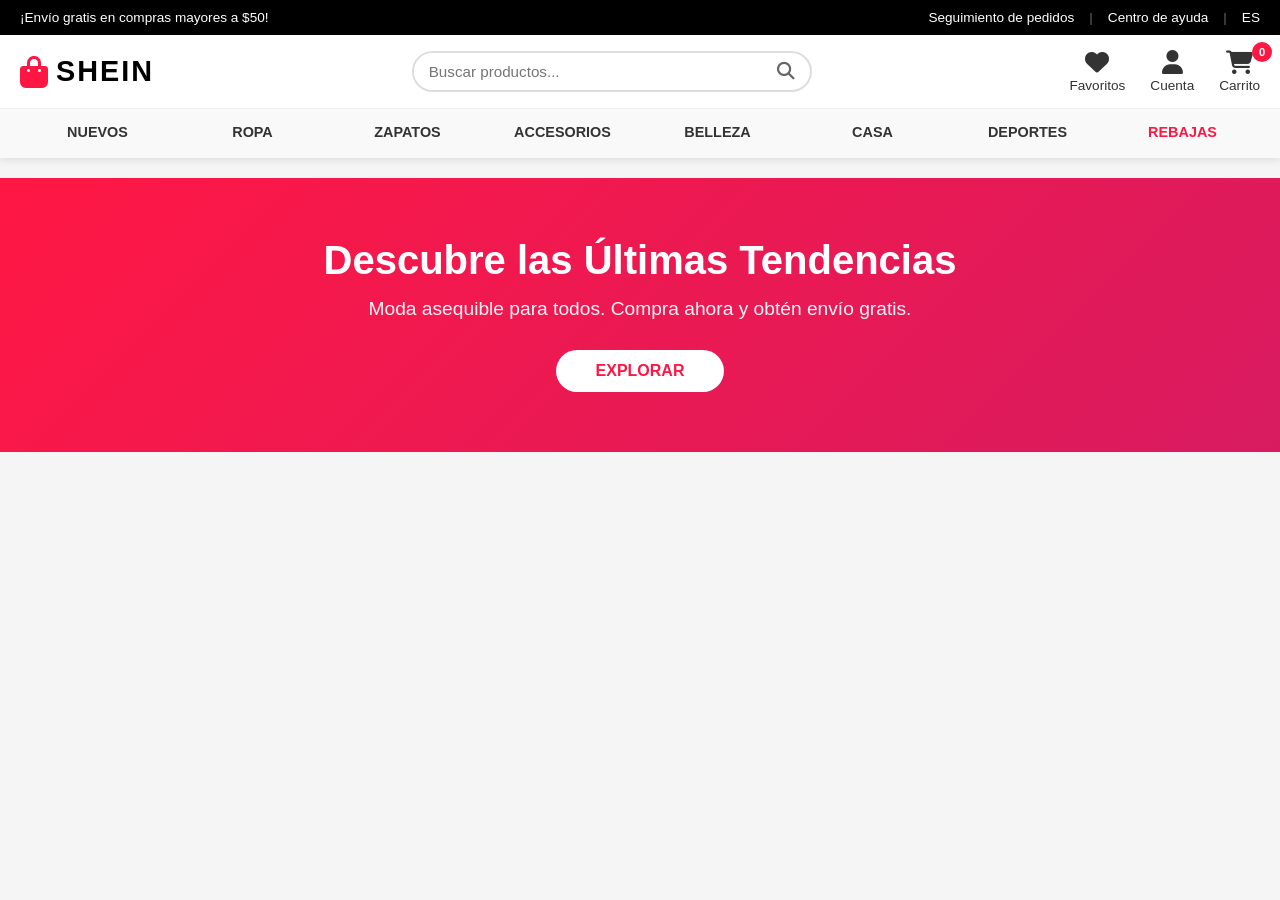
==== shein.html @ f07e9c20 "feat: Crear archivo HTML de Shein con header completo" ====
<!DOCTYPE html>
<html lang="es">
<head>
    <meta charset="UTF-8">
    <meta name="viewport" content="width=device-width, initial-scale=1.0">
    <title>SHEIN - Moda y Estilo</title>
    <link rel="stylesheet" href="https://cdnjs.cloudflare.com/ajax/libs/font-awesome/6.4.0/css/all.min.css">
    <link rel="stylesheet" type="text/css" href="shein.css">
</head>
<body>
    <!-- Top Bar -->
    <div class="top-bar">
        <div class="top-bar-content">
            <span>¡Envío gratis en compras mayores a $50!</span>
            <div class="top-bar-links">
                <a href="#">Seguimiento de pedidos</a>
                <span>|</span>
                <a href="#">Centro de ayuda</a>
                <span>|</span>
                <a href="#">ES</a>
            </div>
        </div>
    </div>

    <!-- Main Header -->
    <header class="header">
        <div class="header-container">
            <!-- Logo -->
            <div class="logo-section">
                <a href="#" class="logo">
                    <i class="fas fa-shopping-bag"></i>
                    <span>SHEIN</span>
                </a>
            </div>

            <!-- Search Bar -->
            <div class="search-section">
                <form class="search-form">
                    <input 
                        type="text" 
                        class="search-input" 
                        placeholder="Buscar productos..."
                        autocomplete="off"
                    >
                    <button type="submit" class="search-btn">
                        <i class="fas fa-search"></i>
                    </button>
                </form>
            </div>

            <!-- User Actions -->
            <div class="user-actions">
                <a href="#" class="action-btn">
                    <i class="fas fa-heart"></i>
                    <span>Favoritos</span>
                </a>
                <a href="#" class="action-btn">
                    <i class="fas fa-user"></i>
                    <span>Cuenta</span>
                </a>
                <a href="#" class="action-btn cart-btn">
                    <i class="fas fa-shopping-cart"></i>
                    <span>Carrito</span>
                    <span class="cart-count">0</span>
                </a>
            </div>
        </div>

        <!-- Navigation Menu -->
        <nav class="nav-menu">
            <div class="nav-container">
                <ul class="nav-list">
                    <li><a href="#" class="nav-link">NUEVOS</a></li>
                    <li><a href="#" class="nav-link">ROPA</a></li>
                    <li><a href="#" class="nav-link">ZAPATOS</a></li>
                    <li><a href="#" class="nav-link">ACCESORIOS</a></li>
                    <li><a href="#" class="nav-link">BELLEZA</a></li>
                    <li><a href="#" class="nav-link">CASA</a></li>
                    <li><a href="#" class="nav-link">DEPORTES</a></li>
                    <li class="nav-item-sale">
                        <a href="#" class="nav-link sale">REBAJAS</a>
                    </li>
                </ul>
            </div>
        </nav>
    </header>

    <!-- Banner -->
    <section class="banner">
        <div class="banner-content">
            <h1>Descubre las Últimas Tendencias</h1>
            <p>Moda asequible para todos. Compra ahora y obtén envío gratis.</p>
            <button class="banner-btn">EXPLORAR</button>
        </div>
    </section>
</body>
</html>
---- shein.css ----
* {
    margin: 0;
    padding: 0;
    box-sizing: border-box;
}

body {
    font-family: -apple-system, BlinkMacSystemFont, 'Segoe UI', Roboto, 'Helvetica Neue', Arial, sans-serif;
    background-color: #f5f5f5;
}

/* Top Bar */
.top-bar {
    background-color: #000;
    color: white;
    padding: 10px 0;
    font-size: 0.85rem;
}

.top-bar-content {
    max-width: 1400px;
    margin: 0 auto;
    padding: 0 20px;
    display: flex;
    justify-content: space-between;
    align-items: center;
    flex-wrap: wrap;
    gap: 20px;
}

.top-bar-links {
    display: flex;
    align-items: center;
    gap: 15px;
}

.top-bar-links a {
    color: white;
    text-decoration: none;
    transition: color 0.3s ease;
}

.top-bar-links a:hover {
    color: #ff1744;
}

.top-bar-links span {
    color: #666;
}

/* Main Header */
.header {
    background-color: white;
    box-shadow: 0 2px 8px rgba(0, 0, 0, 0.1);
    position: sticky;
    top: 0;
    z-index: 1000;
}

.header-container {
    max-width: 1400px;
    margin: 0 auto;
    padding: 15px 20px;
    display: flex;
    align-items: center;
    justify-content: space-between;
    gap: 30px;
}

/* Logo */
.logo-section {
    flex-shrink: 0;
}

.logo {
    display: flex;
    align-items: center;
    gap: 8px;
    font-size: 1.5rem;
    font-weight: bold;
    color: #000;
    text-decoration: none;
    transition: transform 0.3s ease;
}

.logo:hover {
    transform: scale(1.05);
}

.logo i {
    font-size: 2rem;
    color: #ff1744;
}

.logo span {
    font-size: 1.8rem;
    letter-spacing: 2px;
}

/* Search Bar */
.search-section {
    flex: 1;
    max-width: 400px;
}

.search-form {
    display: flex;
    border: 2px solid #ddd;
    border-radius: 25px;
    overflow: hidden;
    transition: border-color 0.3s ease;
}

.search-form:focus-within {
    border-color: #ff1744;
}

.search-input {
    flex: 1;
    padding: 10px 15px;
    border: none;
    outline: none;
    font-size: 0.95rem;
}

.search-btn {
    padding: 0 15px;
    border: none;
    background: none;
    cursor: pointer;
    color: #666;
    font-size: 1.1rem;
    transition: color 0.3s ease;
}

.search-btn:hover {
    color: #ff1744;
}

/* User Actions */
.user-actions {
    display: flex;
    align-items: center;
    gap: 25px;
    flex-shrink: 0;
}

.action-btn {
    display: flex;
    flex-direction: column;
    align-items: center;
    gap: 4px;
    text-decoration: none;
    color: #333;
    font-size: 0.85rem;
    transition: all 0.3s ease;
    position: relative;
}

.action-btn:hover {
    color: #ff1744;
}

.action-btn i {
    font-size: 1.5rem;
}

.cart-count {
    position: absolute;
    top: -8px;
    right: -12px;
    background-color: #ff1744;
    color: white;
    font-size: 0.7rem;
    width: 20px;
    height: 20px;
    border-radius: 50%;
    display: flex;
    align-items: center;
    justify-content: center;
    font-weight: bold;
}

/* Navigation Menu */
.nav-menu {
    background-color: #f9f9f9;
    border-top: 1px solid #eee;
}

.nav-container {
    max-width: 1400px;
    margin: 0 auto;
    padding: 0 20px;
}

.nav-list {
    display: flex;
    list-style: none;
    gap: 0;
    flex-wrap: wrap;
}

.nav-list li {
    flex: 1;
    min-width: 100px;
}

.nav-link {
    display: block;
    padding: 15px 15px;
    text-decoration: none;
    color: #333;
    font-weight: 600;
    font-size: 0.9rem;
    border-bottom: 3px solid transparent;
    transition: all 0.3s ease;
    text-align: center;
}

.nav-link:hover {
    color: #ff1744;
    border-bottom-color: #ff1744;
    background-color: #fff;
}

.nav-link.sale {
    color: #ff1744;
}

.nav-link.sale:hover {
    background-color: #ffe0e6;
}

/* Banner */
.banner {
    background: linear-gradient(135deg, #ff1744 0%, #d81b60 100%);
    color: white;
    padding: 60px 20px;
    text-align: center;
    margin-top: 20px;
}

.banner-content {
    max-width: 800px;
    margin: 0 auto;
}

.banner-content h1 {
    font-size: 2.5rem;
    margin-bottom: 15px;
    font-weight: bold;
}

.banner-content p {
    font-size: 1.2rem;
    margin-bottom: 30px;
    opacity: 0.95;
}

.banner-btn {
    padding: 12px 40px;
    background-color: white;
    color: #ff1744;
    border: none;
    border-radius: 25px;
    font-size: 1rem;
    font-weight: bold;
    cursor: pointer;
    transition: all 0.3s ease;
}

.banner-btn:hover {
    transform: scale(1.05);
    box-shadow: 0 5px 20px rgba(0, 0, 0, 0.2);
}

/* Responsive */
@media (max-width: 1024px) {
    .header-container {
        gap: 20px;
    }

    .search-section {
        max-width: 300px;
    }

    .user-actions {
        gap: 15px;
    }

    .action-btn span {
        display: none;
    }
}

@media (max-width: 768px) {
    .top-bar-content {
        flex-direction: column;
        text-align: center;
    }

    .header-container {
        flex-wrap: wrap;
        gap: 15px;
    }

    .search-section {
        order: 3;
        flex-basis: 100%;
        max-width: 100%;
    }

    .logo {
        font-size: 1.2rem;
    }

    .logo span {
        font-size: 1.4rem;
    }

    .nav-list li {
        flex: 0 1 auto;
    }

    .nav-link {
        padding: 12px 10px;
        font-size: 0.8rem;
    }

    .banner-content h1 {
        font-size: 1.8rem;
    }

    .banner-content p {
        font-size: 1rem;
    }
}

@media (max-width: 480px) {
    .header-container {
        gap: 10px;
    }

    .logo span {
        display: none;
    }

    .search-input {
        font-size: 0.9rem;
    }

    .nav-list {
        gap: 0;
    }

    .nav-list li {
        flex: 0 1 auto;
    }

    .nav-link {
        padding: 10px 8px;
        font-size: 0.75rem;
    }

    .nav-item-sale .nav-link {
        display: none;
    }

    .banner-content h1 {
        font-size: 1.5rem;
    }

    .banner-content p {
        font-size: 0.95rem;
    }
}
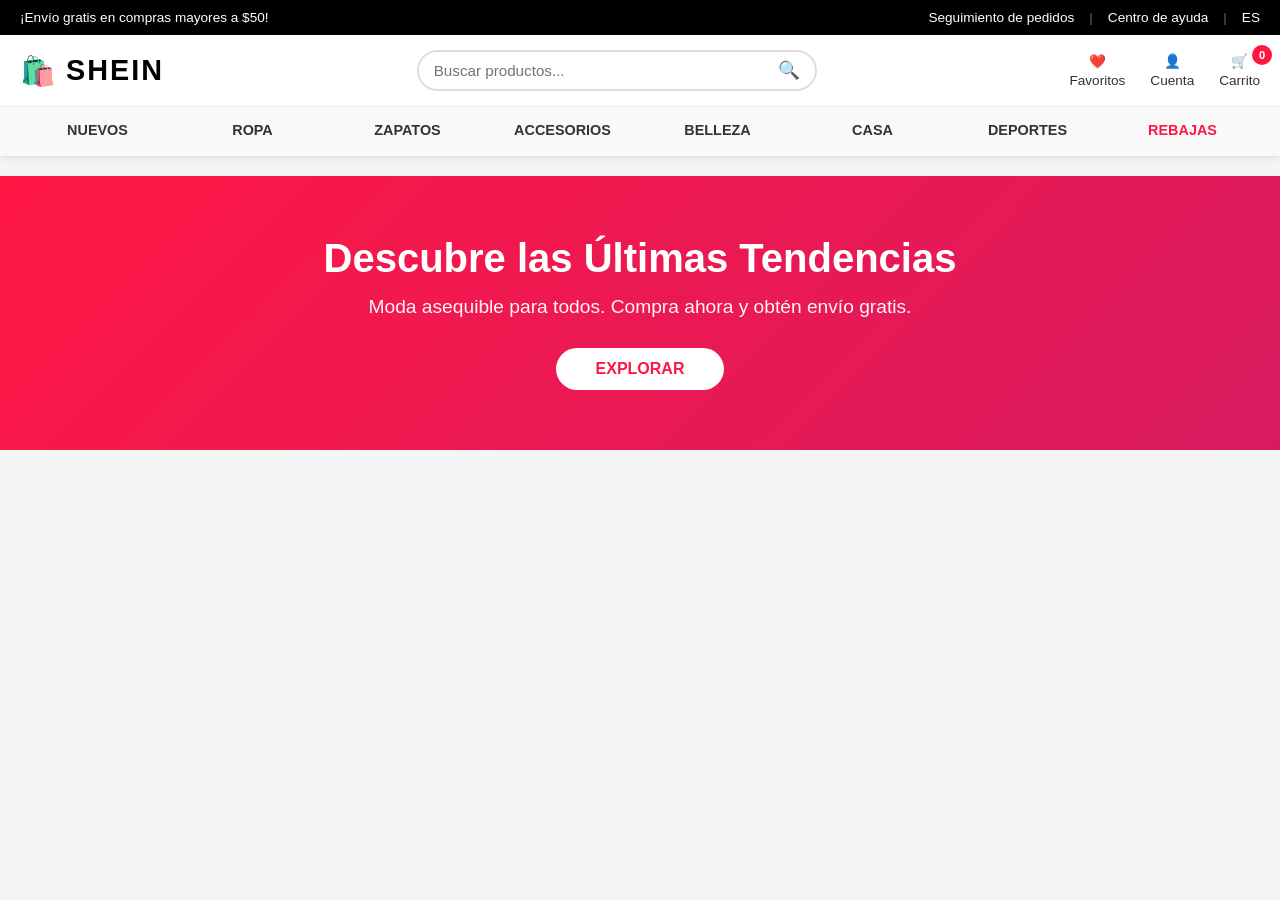
==== commit 0753a53d: "fix: Remover dependencia de Font Awesome y usar emojis en lugar de iconos" ====
--- a/shein.html
+++ b/shein.html
@@ -4,7 +4,6 @@
     <meta charset="UTF-8">
     <meta name="viewport" content="width=device-width, initial-scale=1.0">
     <title>SHEIN - Moda y Estilo</title>
-    <link rel="stylesheet" href="https://cdnjs.cloudflare.com/ajax/libs/font-awesome/6.4.0/css/all.min.css">
     <link rel="stylesheet" type="text/css" href="shein.css">
 </head>
 <body>
@@ -28,7 +27,7 @@
             <!-- Logo -->
             <div class="logo-section">
                 <a href="#" class="logo">
-                    <i class="fas fa-shopping-bag"></i>
+                    <span class="logo-icon">🛍️</span>
                     <span>SHEIN</span>
                 </a>
             </div>
@@ -43,7 +42,7 @@
                         autocomplete="off"
                     >
                     <button type="submit" class="search-btn">
-                        <i class="fas fa-search"></i>
+                        🔍
                     </button>
                 </form>
             </div>
@@ -51,15 +50,15 @@
             <!-- User Actions -->
             <div class="user-actions">
                 <a href="#" class="action-btn">
-                    <i class="fas fa-heart"></i>
+                    <span class="icon">❤️</span>
                     <span>Favoritos</span>
                 </a>
                 <a href="#" class="action-btn">
-                    <i class="fas fa-user"></i>
+                    <span class="icon">👤</span>
                     <span>Cuenta</span>
                 </a>
                 <a href="#" class="action-btn cart-btn">
-                    <i class="fas fa-shopping-cart"></i>
+                    <span class="icon">🛒</span>
                     <span>Carrito</span>
                     <span class="cart-count">0</span>
                 </a>
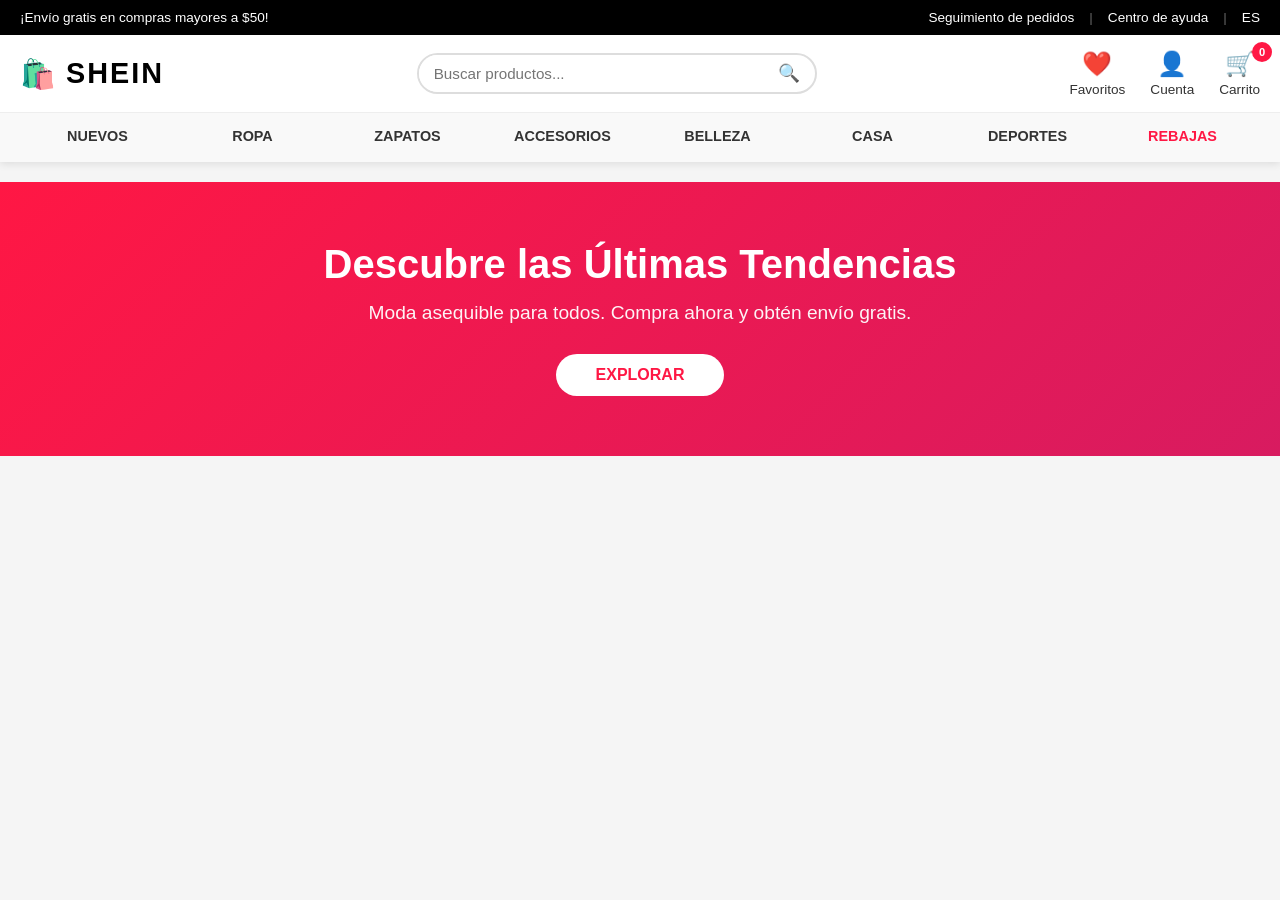
==== commit 1a21a5f5: "fix: Crear archivo HTML único con CSS embebido para evitar errores 404" ====
--- a/shein.html
+++ b/shein.html
@@ -4,7 +4,385 @@
     <meta charset="UTF-8">
     <meta name="viewport" content="width=device-width, initial-scale=1.0">
     <title>SHEIN - Moda y Estilo</title>
-    <link rel="stylesheet" type="text/css" href="shein.css">
+    <style>
+        * {
+            margin: 0;
+            padding: 0;
+            box-sizing: border-box;
+        }
+
+        body {
+            font-family: -apple-system, BlinkMacSystemFont, 'Segoe UI', Roboto, 'Helvetica Neue', Arial, sans-serif;
+            background-color: #f5f5f5;
+        }
+
+        /* Top Bar */
+        .top-bar {
+            background-color: #000;
+            color: white;
+            padding: 10px 0;
+            font-size: 0.85rem;
+        }
+
+        .top-bar-content {
+            max-width: 1400px;
+            margin: 0 auto;
+            padding: 0 20px;
+            display: flex;
+            justify-content: space-between;
+            align-items: center;
+            flex-wrap: wrap;
+            gap: 20px;
+        }
+
+        .top-bar-links {
+            display: flex;
+            align-items: center;
+            gap: 15px;
+        }
+
+        .top-bar-links a {
+            color: white;
+            text-decoration: none;
+            transition: color 0.3s ease;
+        }
+
+        .top-bar-links a:hover {
+            color: #ff1744;
+        }
+
+        .top-bar-links span {
+            color: #666;
+        }
+
+        /* Main Header */
+        .header {
+            background-color: white;
+            box-shadow: 0 2px 8px rgba(0, 0, 0, 0.1);
+            position: sticky;
+            top: 0;
+            z-index: 1000;
+        }
+
+        .header-container {
+            max-width: 1400px;
+            margin: 0 auto;
+            padding: 15px 20px;
+            display: flex;
+            align-items: center;
+            justify-content: space-between;
+            gap: 30px;
+        }
+
+        /* Logo */
+        .logo-section {
+            flex-shrink: 0;
+        }
+
+        .logo {
+            display: flex;
+            align-items: center;
+            gap: 8px;
+            font-size: 1.5rem;
+            font-weight: bold;
+            color: #000;
+            text-decoration: none;
+            transition: transform 0.3s ease;
+        }
+
+        .logo:hover {
+            transform: scale(1.05);
+        }
+
+        .logo-icon {
+            font-size: 2rem;
+            display: inline-block;
+        }
+
+        .logo span {
+            font-size: 1.8rem;
+            letter-spacing: 2px;
+        }
+
+        /* Search Bar */
+        .search-section {
+            flex: 1;
+            max-width: 400px;
+        }
+
+        .search-form {
+            display: flex;
+            border: 2px solid #ddd;
+            border-radius: 25px;
+            overflow: hidden;
+            transition: border-color 0.3s ease;
+        }
+
+        .search-form:focus-within {
+            border-color: #ff1744;
+        }
+
+        .search-input {
+            flex: 1;
+            padding: 10px 15px;
+            border: none;
+            outline: none;
+            font-size: 0.95rem;
+        }
+
+        .search-btn {
+            padding: 0 15px;
+            border: none;
+            background: none;
+            cursor: pointer;
+            color: #666;
+            font-size: 1.1rem;
+            transition: color 0.3s ease;
+        }
+
+        .search-btn:hover {
+            color: #ff1744;
+        }
+
+        /* User Actions */
+        .user-actions {
+            display: flex;
+            align-items: center;
+            gap: 25px;
+            flex-shrink: 0;
+        }
+
+        .action-btn {
+            display: flex;
+            flex-direction: column;
+            align-items: center;
+            gap: 4px;
+            text-decoration: none;
+            color: #333;
+            font-size: 0.85rem;
+            transition: all 0.3s ease;
+            position: relative;
+        }
+
+        .action-btn:hover {
+            color: #ff1744;
+        }
+
+        .action-btn .icon {
+            font-size: 1.5rem;
+            display: inline-block;
+        }
+
+        .cart-count {
+            position: absolute;
+            top: -8px;
+            right: -12px;
+            background-color: #ff1744;
+            color: white;
+            font-size: 0.7rem;
+            width: 20px;
+            height: 20px;
+            border-radius: 50%;
+            display: flex;
+            align-items: center;
+            justify-content: center;
+            font-weight: bold;
+        }
+
+        /* Navigation Menu */
+        .nav-menu {
+            background-color: #f9f9f9;
+            border-top: 1px solid #eee;
+        }
+
+        .nav-container {
+            max-width: 1400px;
+            margin: 0 auto;
+            padding: 0 20px;
+        }
+
+        .nav-list {
+            display: flex;
+            list-style: none;
+            gap: 0;
+            flex-wrap: wrap;
+        }
+
+        .nav-list li {
+            flex: 1;
+            min-width: 100px;
+        }
+
+        .nav-link {
+            display: block;
+            padding: 15px 15px;
+            text-decoration: none;
+            color: #333;
+            font-weight: 600;
+            font-size: 0.9rem;
+            border-bottom: 3px solid transparent;
+            transition: all 0.3s ease;
+            text-align: center;
+        }
+
+        .nav-link:hover {
+            color: #ff1744;
+            border-bottom-color: #ff1744;
+            background-color: #fff;
+        }
+
+        .nav-link.sale {
+            color: #ff1744;
+        }
+
+        .nav-link.sale:hover {
+            background-color: #ffe0e6;
+        }
+
+        /* Banner */
+        .banner {
+            background: linear-gradient(135deg, #ff1744 0%, #d81b60 100%);
+            color: white;
+            padding: 60px 20px;
+            text-align: center;
+            margin-top: 20px;
+        }
+
+        .banner-content {
+            max-width: 800px;
+            margin: 0 auto;
+        }
+
+        .banner-content h1 {
+            font-size: 2.5rem;
+            margin-bottom: 15px;
+            font-weight: bold;
+        }
+
+        .banner-content p {
+            font-size: 1.2rem;
+            margin-bottom: 30px;
+            opacity: 0.95;
+        }
+
+        .banner-btn {
+            padding: 12px 40px;
+            background-color: white;
+            color: #ff1744;
+            border: none;
+            border-radius: 25px;
+            font-size: 1rem;
+            font-weight: bold;
+            cursor: pointer;
+            transition: all 0.3s ease;
+        }
+
+        .banner-btn:hover {
+            transform: scale(1.05);
+            box-shadow: 0 5px 20px rgba(0, 0, 0, 0.2);
+        }
+
+        /* Responsive */
+        @media (max-width: 1024px) {
+            .header-container {
+                gap: 20px;
+            }
+
+            .search-section {
+                max-width: 300px;
+            }
+
+            .user-actions {
+                gap: 15px;
+            }
+
+            .action-btn span:last-child {
+                display: none;
+            }
+        }
+
+        @media (max-width: 768px) {
+            .top-bar-content {
+                flex-direction: column;
+                text-align: center;
+            }
+
+            .header-container {
+                flex-wrap: wrap;
+                gap: 15px;
+            }
+
+            .search-section {
+                order: 3;
+                flex-basis: 100%;
+                max-width: 100%;
+            }
+
+            .logo {
+                font-size: 1.2rem;
+            }
+
+            .logo span {
+                font-size: 1.4rem;
+            }
+
+            .nav-list li {
+                flex: 0 1 auto;
+            }
+
+            .nav-link {
+                padding: 12px 10px;
+                font-size: 0.8rem;
+            }
+
+            .banner-content h1 {
+                font-size: 1.8rem;
+            }
+
+            .banner-content p {
+                font-size: 1rem;
+            }
+        }
+
+        @media (max-width: 480px) {
+            .header-container {
+                gap: 10px;
+            }
+
+            .logo span {
+                display: none;
+            }
+
+            .search-input {
+                font-size: 0.9rem;
+            }
+
+            .nav-list {
+                gap: 0;
+            }
+
+            .nav-list li {
+                flex: 0 1 auto;
+            }
+
+            .nav-link {
+                padding: 10px 8px;
+                font-size: 0.75rem;
+            }
+
+            .nav-item-sale .nav-link {
+                display: none;
+            }
+
+            .banner-content h1 {
+                font-size: 1.5rem;
+            }
+
+            .banner-content p {
+                font-size: 0.95rem;
+            }
+        }
+    </style>
 </head>
 <body>
     <!-- Top Bar -->
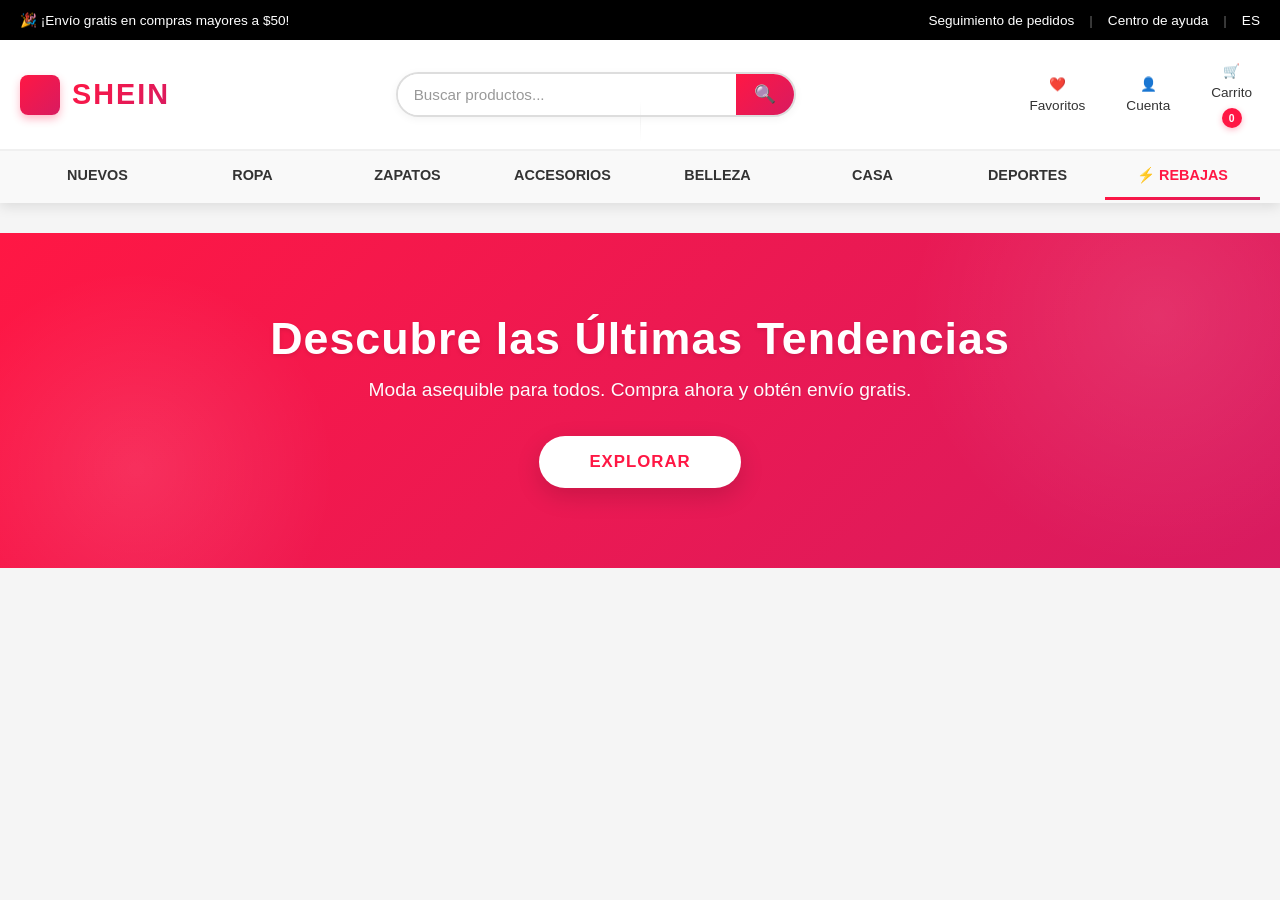
==== commit 397aefdc: "feat: Rediseñar con decoraciones CSS puras (gradientes, sombras, efectos hover)" ====
--- a/shein.html
+++ b/shein.html
@@ -20,8 +20,9 @@
         .top-bar {
             background-color: #000;
             color: white;
-            padding: 10px 0;
+            padding: 12px 0;
             font-size: 0.85rem;
+            box-shadow: 0 2px 4px rgba(0,0,0,0.1);
         }
 
         .top-bar-content {
@@ -58,7 +59,7 @@
         /* Main Header */
         .header {
             background-color: white;
-            box-shadow: 0 2px 8px rgba(0, 0, 0, 0.1);
+            box-shadow: 0 4px 12px rgba(0, 0, 0, 0.1);
             position: sticky;
             top: 0;
             z-index: 1000;
@@ -82,26 +83,35 @@
         .logo {
             display: flex;
             align-items: center;
-            gap: 8px;
+            gap: 12px;
             font-size: 1.5rem;
             font-weight: bold;
             color: #000;
             text-decoration: none;
-            transition: transform 0.3s ease;
+            transition: all 0.3s ease;
         }
 
         .logo:hover {
-            transform: scale(1.05);
-        }
-
-        .logo-icon {
-            font-size: 2rem;
+            transform: scale(1.08);
+        }
+
+        .logo::before {
+            content: '';
+            width: 40px;
+            height: 40px;
+            background: linear-gradient(135deg, #ff1744 0%, #d81b60 100%);
+            border-radius: 8px;
             display: inline-block;
+            box-shadow: 0 4px 8px rgba(255, 23, 68, 0.3);
         }
 
         .logo span {
             font-size: 1.8rem;
             letter-spacing: 2px;
+            background: linear-gradient(135deg, #ff1744 0%, #d81b60 100%);
+            -webkit-background-clip: text;
+            -webkit-text-fill-color: transparent;
+            background-clip: text;
         }
 
         /* Search Bar */
@@ -115,33 +125,42 @@
             border: 2px solid #ddd;
             border-radius: 25px;
             overflow: hidden;
-            transition: border-color 0.3s ease;
+            transition: all 0.3s ease;
+            box-shadow: 0 2px 8px rgba(0, 0, 0, 0.05);
         }
 
         .search-form:focus-within {
             border-color: #ff1744;
+            box-shadow: 0 4px 16px rgba(255, 23, 68, 0.2);
         }
 
         .search-input {
             flex: 1;
-            padding: 10px 15px;
+            padding: 12px 16px;
             border: none;
             outline: none;
             font-size: 0.95rem;
+            background: white;
+        }
+
+        .search-input::placeholder {
+            color: #999;
         }
 
         .search-btn {
-            padding: 0 15px;
+            padding: 0 18px;
             border: none;
-            background: none;
+            background: linear-gradient(135deg, #ff1744 0%, #d81b60 100%);
             cursor: pointer;
-            color: #666;
+            color: white;
             font-size: 1.1rem;
-            transition: color 0.3s ease;
+            transition: all 0.3s ease;
+            font-weight: bold;
         }
 
         .search-btn:hover {
-            color: #ff1744;
+            transform: scale(1.05);
+            box-shadow: 0 4px 12px rgba(255, 23, 68, 0.4);
         }
 
         /* User Actions */
@@ -156,30 +175,50 @@
             display: flex;
             flex-direction: column;
             align-items: center;
-            gap: 4px;
+            gap: 6px;
             text-decoration: none;
             color: #333;
             font-size: 0.85rem;
             transition: all 0.3s ease;
             position: relative;
+            padding: 8px;
+            border-radius: 8px;
         }
 
         .action-btn:hover {
             color: #ff1744;
-        }
-
-        .action-btn .icon {
-            font-size: 1.5rem;
-            display: inline-block;
+            background-color: #ffe0e6;
+        }
+
+        .action-btn::before {
+            content: '';
+            width: 32px;
+            height: 32px;
+            background: linear-gradient(135deg, #ff1744 0%, #d81b60 100%);
+            border-radius: 50%;
+            position: absolute;
+            top: 8px;
+            opacity: 0;
+            transition: opacity 0.3s ease;
+            z-index: -1;
+        }
+
+        .action-btn:hover::before {
+            opacity: 0.15;
+        }
+
+        .action-btn span {
+            position: relative;
+            z-index: 1;
         }
 
         .cart-count {
             position: absolute;
-            top: -8px;
-            right: -12px;
+            top: 2px;
+            right: 0px;
             background-color: #ff1744;
             color: white;
-            font-size: 0.7rem;
+            font-size: 0.65rem;
             width: 20px;
             height: 20px;
             border-radius: 50%;
@@ -187,12 +226,13 @@
             align-items: center;
             justify-content: center;
             font-weight: bold;
+            box-shadow: 0 2px 6px rgba(255, 23, 68, 0.3);
         }
 
         /* Navigation Menu */
         .nav-menu {
             background-color: #f9f9f9;
-            border-top: 1px solid #eee;
+            border-top: 2px solid #f0f0f0;
         }
 
         .nav-container {
@@ -215,7 +255,7 @@
 
         .nav-link {
             display: block;
-            padding: 15px 15px;
+            padding: 16px 15px;
             text-decoration: none;
             color: #333;
             font-weight: 600;
@@ -223,69 +263,140 @@
             border-bottom: 3px solid transparent;
             transition: all 0.3s ease;
             text-align: center;
+            position: relative;
+        }
+
+        .nav-link::after {
+            content: '';
+            position: absolute;
+            bottom: 0;
+            left: 0;
+            width: 0;
+            height: 3px;
+            background: linear-gradient(135deg, #ff1744 0%, #d81b60 100%);
+            transition: width 0.3s ease;
+        }
+
+        .nav-link:hover::after {
+            width: 100%;
         }
 
         .nav-link:hover {
+            background-color: #fff;
             color: #ff1744;
-            border-bottom-color: #ff1744;
-            background-color: #fff;
         }
 
         .nav-link.sale {
             color: #ff1744;
+            font-weight: 700;
+        }
+
+        .nav-link.sale::after {
+            background: linear-gradient(135deg, #ff1744 0%, #d81b60 100%);
+            width: 100%;
         }
 
         .nav-link.sale:hover {
-            background-color: #ffe0e6;
+            background: linear-gradient(135deg, rgba(255, 23, 68, 0.1) 0%, rgba(216, 27, 96, 0.1) 100%);
         }
 
         /* Banner */
         .banner {
             background: linear-gradient(135deg, #ff1744 0%, #d81b60 100%);
             color: white;
-            padding: 60px 20px;
+            padding: 80px 20px;
             text-align: center;
-            margin-top: 20px;
+            margin-top: 30px;
+            position: relative;
+            overflow: hidden;
+        }
+
+        .banner::before {
+            content: '';
+            position: absolute;
+            top: -50%;
+            right: -10%;
+            width: 500px;
+            height: 500px;
+            background: radial-gradient(circle, rgba(255,255,255,0.1) 0%, transparent 70%);
+            border-radius: 50%;
+        }
+
+        .banner::after {
+            content: '';
+            position: absolute;
+            bottom: -30%;
+            left: -5%;
+            width: 400px;
+            height: 400px;
+            background: radial-gradient(circle, rgba(255,255,255,0.1) 0%, transparent 70%);
+            border-radius: 50%;
         }
 
         .banner-content {
             max-width: 800px;
             margin: 0 auto;
+            position: relative;
+            z-index: 2;
         }
 
         .banner-content h1 {
-            font-size: 2.5rem;
+            font-size: 2.8rem;
             margin-bottom: 15px;
             font-weight: bold;
+            text-shadow: 0 2px 4px rgba(0,0,0,0.1);
+            letter-spacing: 1px;
         }
 
         .banner-content p {
             font-size: 1.2rem;
-            margin-bottom: 30px;
-            opacity: 0.95;
+            margin-bottom: 35px;
+            opacity: 0.98;
+            text-shadow: 0 1px 2px rgba(0,0,0,0.1);
         }
 
         .banner-btn {
-            padding: 12px 40px;
+            padding: 16px 50px;
             background-color: white;
             color: #ff1744;
             border: none;
-            border-radius: 25px;
-            font-size: 1rem;
+            border-radius: 30px;
+            font-size: 1.05rem;
             font-weight: bold;
             cursor: pointer;
             transition: all 0.3s ease;
+            box-shadow: 0 8px 24px rgba(0, 0, 0, 0.15);
+            letter-spacing: 1px;
         }
 
         .banner-btn:hover {
-            transform: scale(1.05);
-            box-shadow: 0 5px 20px rgba(0, 0, 0, 0.2);
+            transform: translateY(-3px);
+            box-shadow: 0 12px 32px rgba(0, 0, 0, 0.2);
+            background: linear-gradient(135deg, #fff9fa 0%, #fff 100%);
+        }
+
+        .banner-btn:active {
+            transform: translateY(-1px);
+        }
+
+        /* Decorative Elements */
+        .header-container::before {
+            content: '';
+            position: absolute;
+            width: 1px;
+            height: 40px;
+            background: linear-gradient(180deg, transparent 0%, #ddd 50%, transparent 100%);
+            left: 50%;
+            top: 50%;
+            transform: translateY(-50%);
+            opacity: 0.3;
         }
 
         /* Responsive */
         @media (max-width: 1024px) {
             .header-container {
                 gap: 20px;
+                position: relative;
             }
 
             .search-section {
@@ -298,6 +409,10 @@
 
             .action-btn span:last-child {
                 display: none;
+            }
+
+            .action-btn {
+                padding: 6px;
             }
         }
 
@@ -319,7 +434,12 @@
             }
 
             .logo {
-                font-size: 1.2rem;
+                gap: 8px;
+            }
+
+            .logo::before {
+                width: 35px;
+                height: 35px;
             }
 
             .logo span {
@@ -336,11 +456,15 @@
             }
 
             .banner-content h1 {
-                font-size: 1.8rem;
+                font-size: 2rem;
             }
 
             .banner-content p {
                 font-size: 1rem;
+            }
+
+            .banner {
+                padding: 60px 20px;
             }
         }
 
@@ -349,12 +473,18 @@
                 gap: 10px;
             }
 
+            .logo::before {
+                width: 30px;
+                height: 30px;
+            }
+
             .logo span {
                 display: none;
             }
 
             .search-input {
                 font-size: 0.9rem;
+                padding: 10px 12px;
             }
 
             .nav-list {
@@ -367,7 +497,7 @@
 
             .nav-link {
                 padding: 10px 8px;
-                font-size: 0.75rem;
+                font-size: 0.7rem;
             }
 
             .nav-item-sale .nav-link {
@@ -375,11 +505,21 @@
             }
 
             .banner-content h1 {
-                font-size: 1.5rem;
+                font-size: 1.6rem;
             }
 
             .banner-content p {
                 font-size: 0.95rem;
+            }
+
+            .banner-btn {
+                padding: 12px 35px;
+                font-size: 0.95rem;
+            }
+
+            .banner {
+                padding: 40px 15px;
+                margin-top: 20px;
             }
         }
     </style>
@@ -388,7 +528,7 @@
     <!-- Top Bar -->
     <div class="top-bar">
         <div class="top-bar-content">
-            <span>¡Envío gratis en compras mayores a $50!</span>
+            <span>🎉 ¡Envío gratis en compras mayores a $50!</span>
             <div class="top-bar-links">
                 <a href="#">Seguimiento de pedidos</a>
                 <span>|</span>
@@ -405,7 +545,6 @@
             <!-- Logo -->
             <div class="logo-section">
                 <a href="#" class="logo">
-                    <span class="logo-icon">🛍️</span>
                     <span>SHEIN</span>
                 </a>
             </div>
@@ -428,15 +567,15 @@
             <!-- User Actions -->
             <div class="user-actions">
                 <a href="#" class="action-btn">
-                    <span class="icon">❤️</span>
+                    <span>❤️</span>
                     <span>Favoritos</span>
                 </a>
                 <a href="#" class="action-btn">
-                    <span class="icon">👤</span>
+                    <span>👤</span>
                     <span>Cuenta</span>
                 </a>
                 <a href="#" class="action-btn cart-btn">
-                    <span class="icon">🛒</span>
+                    <span>🛒</span>
                     <span>Carrito</span>
                     <span class="cart-count">0</span>
                 </a>
@@ -455,7 +594,7 @@
                     <li><a href="#" class="nav-link">CASA</a></li>
                     <li><a href="#" class="nav-link">DEPORTES</a></li>
                     <li class="nav-item-sale">
-                        <a href="#" class="nav-link sale">REBAJAS</a>
+                        <a href="#" class="nav-link sale">⚡ REBAJAS</a>
                     </li>
                 </ul>
             </div>
